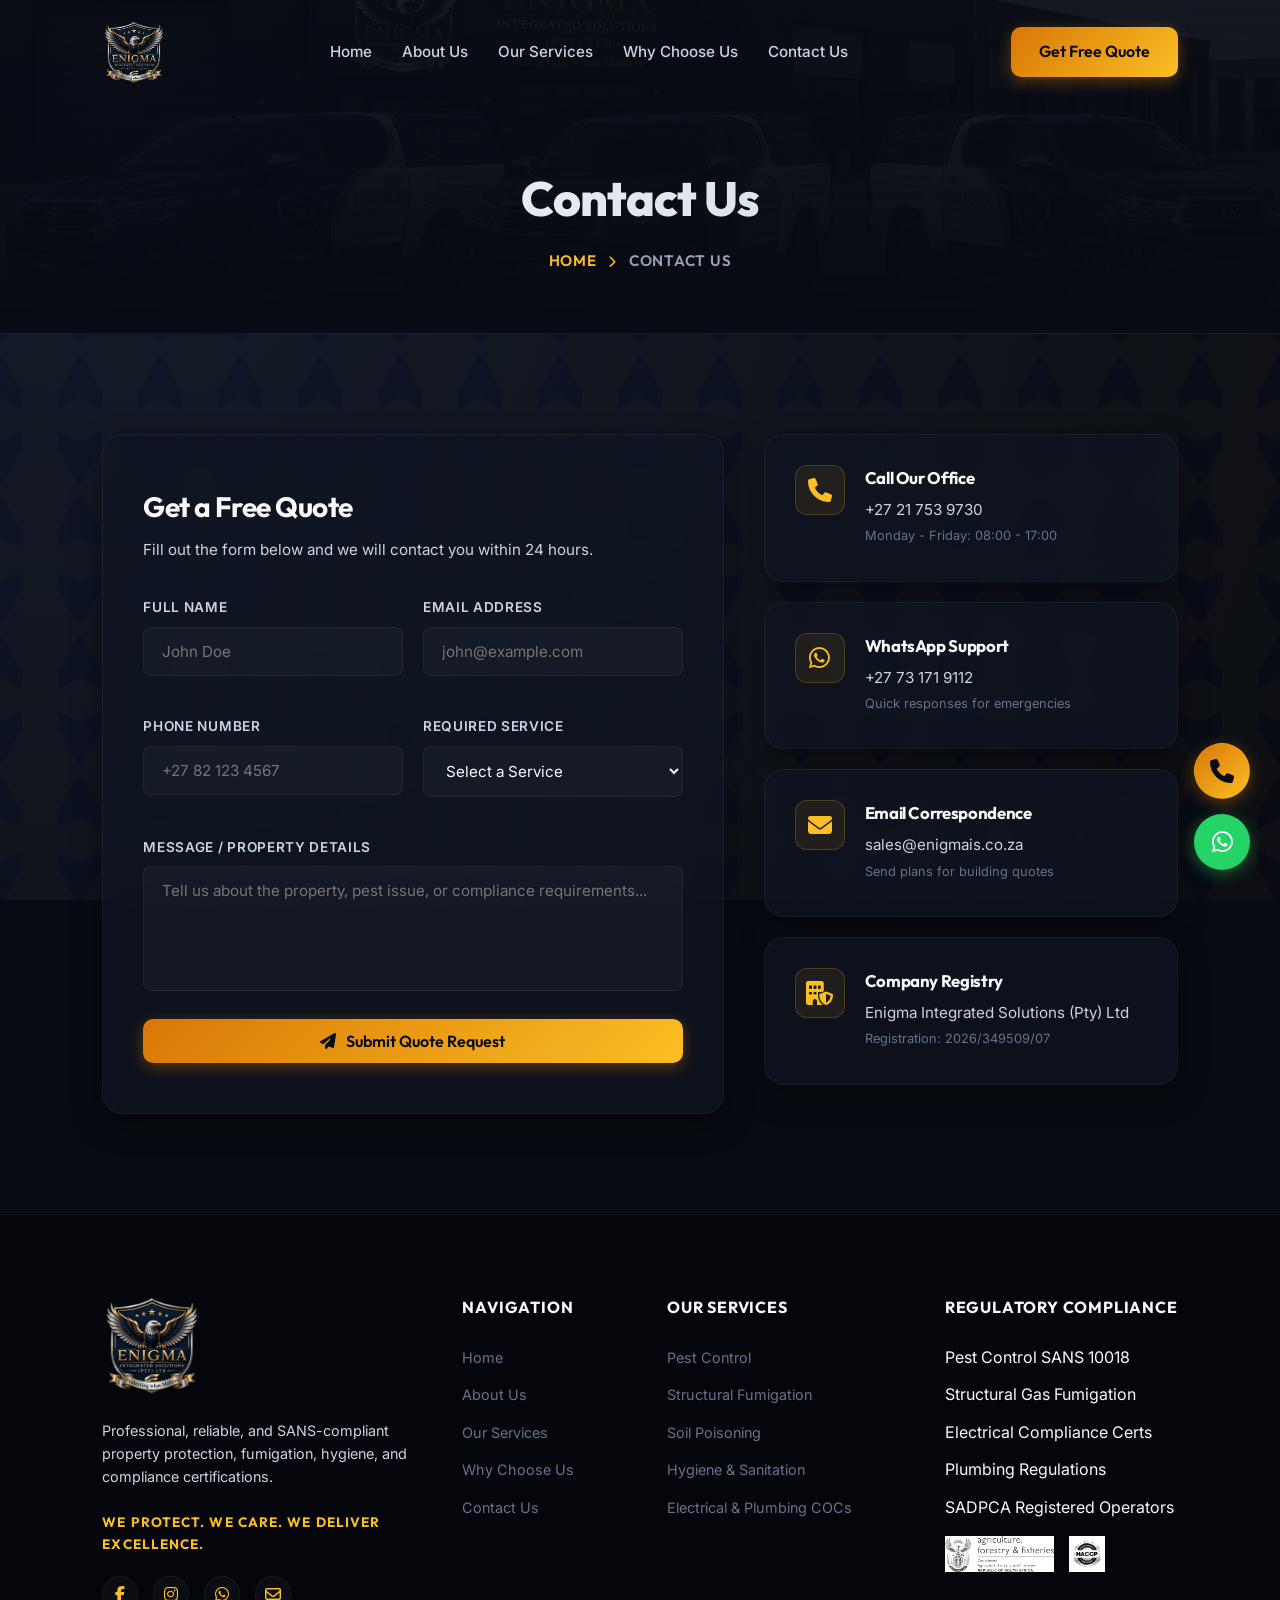
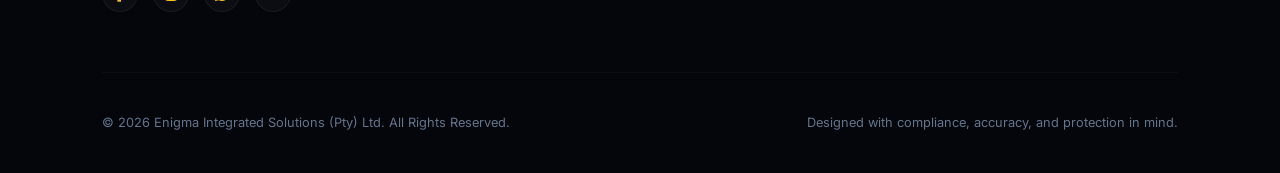
==== contact.html @ feeab195 "Initial commit - Enigma Integrated Solutions website with interactive pest simulation and visual imp" ====
<!DOCTYPE html>
<html lang="en">
<head>
    <meta charset="UTF-8">
    <meta name="viewport" content="width=device-width, initial-scale=1.0">
    <title>Contact Us | Enigma Integrated Solutions</title>
    <meta name="description" content="Get in touch with Enigma Integrated Solutions. Request a quote or book SANS-compliant inspections for pest control, soil poisoning, structural fumigation, or compliance certificates.">
    
    <!-- FontAwesome for Premium Icons -->
    <link rel="stylesheet" href="https://cdnjs.cloudflare.com/ajax/libs/font-awesome/6.4.0/css/all.min.css">
    
    <!-- Custom Style Sheet -->
    <link rel="stylesheet" href="style.css">
</head>
<body>
    <!-- Hexagonal Grid Overlay -->
    <div class="hex-bg"></div>

    <!-- Navigation Header -->
    <header>
        <div class="logo-container">
            <img src="logo.png" alt="Enigma Logo" class="logo-img">
        </div>
        <ul class="nav-links">
            <li><a href="index.html#hero">Home</a></li>
            <li><a href="index.html#about">About Us</a></li>
            <li><a href="services.html">Our Services</a></li>
            <li><a href="index.html#why-us">Why Choose Us</a></li>
            <li><a href="contact.html">Contact Us</a></li>
        </ul>
        <div class="header-cta">
            <a href="contact.html" class="btn btn-primary header-cta-btn">Get Free Quote</a>
            <div class="menu-toggle" id="menu-toggle">
                <span></span>
                <span></span>
                <span></span>
            </div>
        </div>
    </header>

    <!-- Mobile Navigation Drawer -->
    <div class="mobile-nav" id="mobile-nav">
        <div class="mobile-nav-close" id="mobile-nav-close">&times;</div>
        <ul class="mobile-nav-links">
            <li><a href="index.html#hero">Home</a></li>
            <li><a href="index.html#about">About Us</a></li>
            <li><a href="services.html">Our Services</a></li>
            <li><a href="index.html#why-us">Why Choose Us</a></li>
            <li><a href="contact.html">Contact Us</a></li>
            <li style="margin-top: 20px;"><a href="contact.html" class="btn btn-primary" style="display: block; text-align: center;">Get Free Quote</a></li>
        </ul>
    </div>

    <!-- Breadcrumb Banner -->
    <section class="breadcrumb-banner">
        <div class="breadcrumb-content">
            <h1>Contact Us</h1>
            <p>
                <a href="index.html#hero">Home</a> 
                <i class="fa-solid fa-chevron-right" style="font-size: 0.75rem; margin: 0 8px; color: var(--color-gold);"></i> 
                Contact Us
            </p>
        </div>
    </section>

    <!-- Contact & Quote Form Section -->
    <section class="section">
        <div class="contact-section-wrap">
            <!-- Left: Quote Request Form -->
            <div class="quote-form-card glass-panel">
                <div class="form-title">
                    <h3>Get a Free Quote</h3>
                    <p>Fill out the form below and we will contact you within 24 hours.</p>
                </div>
                
                <form id="quoteForm">
                    <div class="form-group-row">
                        <div class="form-group">
                            <label for="fullName">Full Name</label>
                            <input type="text" id="fullName" class="form-control" placeholder="John Doe" required>
                        </div>
                        <div class="form-group">
                            <label for="emailAddr">Email Address</label>
                            <input type="email" id="emailAddr" class="form-control" placeholder="john@example.com" required>
                        </div>
                    </div>
                    
                    <div class="form-group-row">
                        <div class="form-group">
                            <label for="phoneNum">Phone Number</label>
                            <input type="tel" id="phoneNum" class="form-control" placeholder="+27 82 123 4567" required>
                        </div>
                        <div class="form-group">
                            <label for="serviceSelect">Required Service</label>
                            <select id="serviceSelect" class="form-control" required>
                                <option value="" disabled selected>Select a Service</option>
                                <option value="Pest Control">Pest Control</option>
                                <option value="Structural Fumigation">Structural Fumigation</option>
                                <option value="Industrial Fogging">Industrial Fogging</option>
                                <option value="Beetle Inspection">Beetle Inspection / COC</option>
                                <option value="Soil Poisoning">Soil Poisoning</option>
                                <option value="Termite Control">Termite Control</option>
                                <option value="Electrical COC">Electrical COC Clearance</option>
                                <option value="Plumbing COC">Plumbing COC Clearance</option>
                                <option value="Hygiene & Sanitation">Hygiene & Sanitation</option>
                                <option value="Housekeeping">Housekeeping</option>
                            </select>
                        </div>
                    </div>
                    
                    <div class="form-group">
                        <label for="userMsg">Message / Property Details</label>
                        <textarea id="userMsg" class="form-control" rows="5" placeholder="Tell us about the property, pest issue, or compliance requirements..." required></textarea>
                    </div>
                    
                    <button type="submit" class="btn btn-primary" style="width: 100%;">
                        <i class="fa-solid fa-paper-plane"></i> Submit Quote Request
                    </button>
                    
                    <div class="submit-success-msg" id="successMsg">
                        <i class="fa-solid fa-circle-check"></i> Thank you! Your request has been successfully submitted. We'll contact you soon.
                    </div>
                </form>
            </div>
            
            <!-- Right: Contact Information Cards -->
            <div class="info-cards-wrap">
                <!-- Phone -->
                <div class="info-card glass-panel">
                    <div class="info-card-icon"><i class="fa-solid fa-phone"></i></div>
                    <div class="info-card-detail">
                        <h4>Call Our Office</h4>
                        <p><a href="tel:+27217539730">+27 21 753 9730</a></p>
                        <p class="company-detail">Monday - Friday: 08:00 - 17:00</p>
                    </div>
                </div>
                
                <!-- WhatsApp -->
                <div class="info-card glass-panel">
                    <div class="info-card-icon"><i class="fa-brands fa-whatsapp"></i></div>
                    <div class="info-card-detail">
                        <h4>WhatsApp Support</h4>
                        <p><a href="https://wa.me/27731719112" target="_blank">+27 73 171 9112</a></p>
                        <p class="company-detail">Quick responses for emergencies</p>
                    </div>
                </div>
                
                <!-- Email -->
                <div class="info-card glass-panel">
                    <div class="info-card-icon"><i class="fa-solid fa-envelope"></i></div>
                    <div class="info-card-detail">
                        <h4>Email Correspondence</h4>
                        <p><a href="mailto:sales@enigmais.co.za">sales@enigmais.co.za</a></p>
                        <p class="company-detail">Send plans for building quotes</p>
                    </div>
                </div>
                
                <!-- Business Info -->
                <div class="info-card glass-panel">
                    <div class="info-card-icon"><i class="fa-solid fa-building-shield"></i></div>
                    <div class="info-card-detail">
                        <h4>Company Registry</h4>
                        <p>Enigma Integrated Solutions (Pty) Ltd</p>
                        <p class="company-detail">Registration: 2026/349509/07</p>
                    </div>
                </div>
            </div>
        </div>
    </section>

    <!-- Footer -->
    <footer>
        <div class="footer-top">
            <div class="footer-brand">
                <div class="footer-logo-wrap logo-container" style="justify-content: flex-start; margin-bottom: 24px;">
                    <img src="logo.png" alt="Enigma Logo" class="logo-img" style="height: 100px;">
                </div>
                <p>Professional, reliable, and SANS-compliant property protection, fumigation, hygiene, and compliance certifications.</p>
                <div class="footer-slogan" style="margin-bottom: 20px;">WE PROTECT. WE CARE. WE DELIVER EXCELLENCE.</div>
                <div class="footer-socials" style="display: flex; gap: 15px;">
                    <a href="#" class="social-icon" style="width: 36px; height: 36px; border-radius: 50%; background: rgba(255,255,255,0.03); display: flex; align-items: center; justify-content: center; border: 1px solid var(--border-color); color: var(--color-gold);"><i class="fa-brands fa-facebook-f"></i></a>
                    <a href="#" class="social-icon" style="width: 36px; height: 36px; border-radius: 50%; background: rgba(255,255,255,0.03); display: flex; align-items: center; justify-content: center; border: 1px solid var(--border-color); color: var(--color-gold);"><i class="fa-brands fa-instagram"></i></a>
                    <a href="https://wa.me/27731719112" target="_blank" class="social-icon" style="width: 36px; height: 36px; border-radius: 50%; background: rgba(255,255,255,0.03); display: flex; align-items: center; justify-content: center; border: 1px solid var(--border-color); color: var(--color-gold);"><i class="fa-brands fa-whatsapp"></i></a>
                    <a href="mailto:sales@enigmais.co.za" class="social-icon" style="width: 36px; height: 36px; border-radius: 50%; background: rgba(255,255,255,0.03); display: flex; align-items: center; justify-content: center; border: 1px solid var(--border-color); color: var(--color-gold);"><i class="fa-regular fa-envelope"></i></a>
                </div>
            </div>
            
            <div class="footer-links-wrap" style="display: flex; gap: 50px; flex: 1.5; justify-content: space-between; flex-wrap: wrap;">
                <div class="footer-nav">
                    <h4>Navigation</h4>
                    <ul>
                        <li><a href="index.html#hero">Home</a></li>
                        <li><a href="index.html#about">About Us</a></li>
                        <li><a href="services.html">Our Services</a></li>
                        <li><a href="index.html#why-us">Why Choose Us</a></li>
                        <li><a href="contact.html">Contact Us</a></li>
                    </ul>
                </div>
                
                <div class="footer-nav">
                    <h4>Our Services</h4>
                    <ul>
                        <li><a href="services.html">Pest Control</a></li>
                        <li><a href="services.html">Structural Fumigation</a></li>
                        <li><a href="services.html">Soil Poisoning</a></li>
                        <li><a href="services.html">Hygiene & Sanitation</a></li>
                        <li><a href="services.html">Electrical & Plumbing COCs</a></li>
                    </ul>
                </div>

                <div class="footer-nav">
                    <h4>Regulatory Compliance</h4>
                    <ul>
                        <li>Pest Control SANS 10018</li>
                        <li>Structural Gas Fumigation</li>
                        <li>Electrical Compliance Certs</li>
                        <li>Plumbing Regulations</li>
                        <li>SADPCA Registered Operators</li>
                    </ul>
                    <div class="footer-badges" style="display: flex; gap: 15px; margin-top: 15px;">
                        <img src="badge2.jpeg" alt="DAFF Registered" style="height: 36px; width: auto; object-fit: contain; filter: grayscale(1) brightness(1.2); transition: var(--transition-smooth); cursor: pointer;" onmouseover="this.style.filter='none'" onmouseout="this.style.filter='grayscale(1) brightness(1.2)'" title="DAFF Registered Operators Check">
                        <img src="badg1.jpeg" alt="HACCP Certified" style="height: 36px; width: auto; object-fit: contain; filter: grayscale(1) brightness(1.2); transition: var(--transition-smooth); cursor: pointer;" onmouseover="this.style.filter='none'" onmouseout="this.style.filter='grayscale(1) brightness(1.2)'" title="HACCP Certified Compliance">
                    </div>
                </div>
            </div>
        </div>
        
        <div class="footer-bottom">
            <p>&copy; 2026 Enigma Integrated Solutions (Pty) Ltd. All Rights Reserved.</p>
            <p>Designed with compliance, accuracy, and protection in mind.</p>
        </div>
    </footer>

    <!-- Floating Quick Contact Buttons -->
    <div class="floating-actions">
        <a href="tel:+27217539730" class="float-btn float-call" data-tooltip="Call Our Office">
            <i class="fa-solid fa-phone"></i>
        </a>
        <a href="https://wa.me/27731719112" target="_blank" class="float-btn float-whatsapp" data-tooltip="Chat on WhatsApp">
            <i class="fa-brands fa-whatsapp"></i>
        </a>
    </div>

    <!-- Interactive JavaScript -->
    <script src="app.js"></script>
    <script>
        // Custom URL Service Parameter Parser for Contact Page Booking
        document.addEventListener('DOMContentLoaded', () => {
            const urlParams = new URLSearchParams(window.location.search);
            const serviceParam = urlParams.get('service');
            if (serviceParam) {
                const serviceSelect = document.getElementById('serviceSelect');
                if (serviceSelect) {
                    for (let option of serviceSelect.options) {
                        if (option.value.toLowerCase() === serviceParam.toLowerCase()) {
                            option.selected = true;
                            break;
                        }
                    }
                }
            }
        });
    </script>
</body>
</html>
---- style.css ----
@import url('https://fonts.googleapis.com/css2?family=Outfit:wght@300;400;500;600;700;800;900&family=Inter:wght@300;400;500;600;700&display=swap');

:root {
    --bg-primary: #080b13;
    --bg-secondary: #0f1422;
    --bg-card: rgba(15, 20, 34, 0.7);
    --bg-nav: rgba(8, 11, 19, 0.75);
    
    --color-gold-light: #fcd34d;
    --color-gold: #fbbf24;
    --color-gold-dark: #d97706;
    --color-gold-glow: rgba(251, 191, 36, 0.15);
    
    --color-silver: #94a3b8;
    --color-silver-light: #cbd5e1;
    --color-silver-dark: #475569;
    
    --text-primary: #f8fafc;
    --text-secondary: #cbd5e1;
    --text-muted: #64748b;
    
    --border-color: rgba(255, 255, 255, 0.05);
    --border-gold: rgba(251, 191, 36, 0.2);
    
    --font-heading: 'Outfit', sans-serif;
    --font-body: 'Inter', sans-serif;
    
    --transition-smooth: all 0.3s cubic-bezier(0.4, 0, 0.2, 1);
    --transition-bounce: all 0.5s cubic-bezier(0.175, 0.885, 0.32, 1.275);
}

/* Base Styles */
* {
    margin: 0;
    padding: 0;
    box-sizing: border-box;
    scroll-behavior: smooth;
}

body {
    background-color: var(--bg-primary);
    color: var(--text-primary);
    font-family: var(--font-body);
    line-height: 1.6;
    overflow-x: hidden;
    position: relative;
}

/* Background Gradients and Pattern Overlay */
body::before {
    content: "";
    position: fixed;
    top: 0;
    left: 0;
    width: 100vw;
    height: 100vh;
    background: 
        radial-gradient(circle at 10% 20%, rgba(15, 23, 42, 0.98) 0%, rgba(8, 11, 19, 1) 100%);
    z-index: -2;
    pointer-events: none;
}

.hex-bg {
    position: fixed;
    top: 0;
    left: 0;
    width: 100%;
    height: 100%;
    opacity: 0.025;
    background-image: 
        linear-gradient(30deg, var(--color-gold) 12%, transparent 12.5%, transparent 87%, var(--color-gold) 87.5%, var(--color-gold)),
        linear-gradient(150deg, var(--color-gold) 12%, transparent 12.5%, transparent 87%, var(--color-gold) 87.5%, var(--color-gold)),
        linear-gradient(270deg, var(--color-gold) 22%, transparent 22%, transparent 78%, var(--color-gold) 78%, var(--color-gold)),
        linear-gradient(60deg, var(--color-gold) 26%, transparent 26%, transparent 74%, var(--color-gold) 74%, var(--color-gold)),
        linear-gradient(120deg, var(--color-gold) 26%, transparent 26%, transparent 74%, var(--color-gold) 74%, var(--color-gold));
    background-size: 80px 140px;
    background-position: 0 0, 0 0, 40px 70px, 40px 70px, 40px 70px;
    z-index: -1;
    pointer-events: none;
}

h1, h2, h3, h4, h5, h6 {
    font-family: var(--font-heading);
    font-weight: 700;
    letter-spacing: -0.02em;
    color: var(--text-primary);
}

a {
    color: inherit;
    text-decoration: none;
    transition: var(--transition-smooth);
}

img {
    max-width: 100%;
    height: auto;
}

/* Glassmorphism Classes */
.glass-panel {
    background: var(--bg-card);
    backdrop-filter: blur(16px);
    -webkit-backdrop-filter: blur(16px);
    border: 1px solid var(--border-color);
    border-radius: 20px;
    box-shadow: 0 10px 30px rgba(0, 0, 0, 0.4);
    transition: var(--transition-smooth);
}

.glass-panel:hover {
    border-color: var(--border-gold);
    box-shadow: 0 15px 35px var(--color-gold-glow);
}

/* Buttons */
.btn {
    display: inline-flex;
    align-items: center;
    justify-content: center;
    padding: 12px 28px;
    font-family: var(--font-heading);
    font-size: 1rem;
    font-weight: 600;
    border-radius: 10px;
    transition: var(--transition-bounce);
    cursor: pointer;
    gap: 10px;
}

.btn-primary {
    background: linear-gradient(135deg, var(--color-gold-dark), var(--color-gold));
    color: #080b13;
    border: none;
    box-shadow: 0 4px 15px rgba(217, 119, 6, 0.4);
}

.btn-primary:hover {
    transform: translateY(-3px);
    box-shadow: 0 8px 25px rgba(217, 119, 6, 0.6);
}

.btn-secondary {
    background: rgba(255, 255, 255, 0.05);
    color: var(--text-primary);
    border: 1px solid var(--border-color);
}

.btn-secondary:hover {
    background: rgba(255, 255, 255, 0.1);
    border-color: var(--color-silver);
    transform: translateY(-3px);
}

.btn-whatsapp {
    background: #128c7e;
    color: #fff;
    border: none;
    box-shadow: 0 4px 15px rgba(18, 140, 126, 0.4);
}

.btn-whatsapp:hover {
    background: #075e54;
    transform: translateY(-3px);
    box-shadow: 0 8px 25px rgba(7, 94, 84, 0.6);
}

/* Navigation Header */
header {
    position: fixed;
    top: 0;
    left: 0;
    width: 100%;
    padding: 20px 8%;
    display: flex;
    justify-content: space-between;
    align-items: center;
    z-index: 1000;
    transition: var(--transition-smooth);
}

header.scrolled {
    padding: 12px 8%;
    background: var(--bg-nav);
    backdrop-filter: blur(20px);
    -webkit-backdrop-filter: blur(20px);
    border-bottom: 1px solid var(--border-color);
    box-shadow: 0 4px 20px rgba(0, 0, 0, 0.3);
}

.logo-container {
    display: flex;
    align-items: center;
    gap: 12px;
}

.logo-img {
    height: 64px;
    width: auto;
    object-fit: contain;
    transition: var(--transition-smooth);
}

header.scrolled .logo-img {
    height: 44px;
}

.logo-text {
    font-family: var(--font-heading);
    font-size: 1.3rem;
    font-weight: 800;
    letter-spacing: 0.05em;
    background: linear-gradient(135deg, var(--text-primary), var(--color-silver-light));
    -webkit-background-clip: text;
    -webkit-text-fill-color: transparent;
}

.nav-links {
    display: flex;
    align-items: center;
    list-style: none;
    gap: 30px;
}

.nav-links a {
    font-size: 0.95rem;
    font-weight: 500;
    color: var(--text-secondary);
    position: relative;
    padding: 6px 0;
}

.nav-links a::after {
    content: "";
    position: absolute;
    bottom: 0;
    left: 0;
    width: 0;
    height: 2px;
    background: linear-gradient(90deg, var(--color-gold-dark), var(--color-gold));
    transition: var(--transition-smooth);
}

.nav-links a:hover {
    color: var(--color-gold);
}

.nav-links a:hover::after {
    width: 100%;
}

.menu-toggle {
    display: none;
    flex-direction: column;
    gap: 6px;
    cursor: pointer;
}

.menu-toggle span {
    width: 28px;
    height: 3px;
    background-color: var(--text-primary);
    border-radius: 2px;
    transition: var(--transition-smooth);
}

/* Hero Section */
.hero {
    min-height: 100vh;
    padding: 140px 8% 80px;
    display: flex;
    align-items: center;
    justify-content: space-between;
    gap: 40px;
    position: relative;
    background: 
        linear-gradient(to right, rgba(8, 11, 19, 0.95) 45%, rgba(8, 11, 19, 0.6) 100%),
        url('WhatsApp Image 2026-05-30 at 12.38.09.jpeg') no-repeat center center;
    background-size: cover;
}

.hero-content {
    flex: 1.2;
    z-index: 10;
}

.hero-tag {
    display: inline-flex;
    align-items: center;
    gap: 8px;
    background: rgba(251, 191, 36, 0.08);
    border: 1px solid var(--border-gold);
    color: var(--color-gold);
    padding: 6px 16px;
    border-radius: 30px;
    font-size: 0.85rem;
    font-weight: 600;
    margin-bottom: 24px;
    text-transform: uppercase;
    letter-spacing: 0.05em;
}

.hero-title {
    font-size: 4rem;
    font-weight: 900;
    line-height: 1.1;
    margin-bottom: 10px;
    background: linear-gradient(135deg, var(--text-primary) 50%, var(--color-silver-light) 100%);
    -webkit-background-clip: text;
    -webkit-text-fill-color: transparent;
}

.hero-subtitle {
    font-size: 1.8rem;
    color: var(--color-gold);
    font-weight: 700;
    letter-spacing: 0.1em;
    margin-bottom: 24px;
}

.hero-desc {
    font-size: 1.15rem;
    color: var(--text-secondary);
    max-width: 600px;
    margin-bottom: 40px;
}

.hero-btns {
    display: flex;
    gap: 20px;
    flex-wrap: wrap;
}

.hero-badge-container {
    flex: 0.8;
    display: flex;
    justify-content: center;
    align-items: center;
    position: relative;
}

.shield-logo-wrap {
    position: relative;
    padding: 30px;
    border-radius: 50%;
    background: radial-gradient(circle, rgba(251, 191, 36, 0.05) 0%, transparent 70%);
}

.shield-logo-big {
    width: 320px;
    height: 320px;
    object-fit: contain;
    filter: drop-shadow(0 15px 40px rgba(0, 0, 0, 0.6)) drop-shadow(0 5px 15px var(--color-gold-glow));
    animation: float 6s ease-in-out infinite;
}

@keyframes float {
    0%, 100% { transform: translateY(0); }
    50% { transform: translateY(-15px); }
}

/* Trust Badges Bar */
.trust-badges {
    background: var(--bg-secondary);
    border-top: 1px solid var(--border-color);
    border-bottom: 1px solid var(--border-color);
    padding: 30px 8%;
    display: grid;
    grid-template-columns: repeat(4, 1fr);
    gap: 30px;
}

.badge-item {
    display: flex;
    align-items: center;
    gap: 16px;
}

.badge-icon {
    font-size: 1.8rem;
    color: var(--color-gold);
    background: rgba(251, 191, 36, 0.08);
    width: 54px;
    height: 54px;
    display: flex;
    align-items: center;
    justify-content: center;
    border-radius: 12px;
    border: 1px solid var(--border-gold);
}

.badge-info h4 {
    font-size: 0.95rem;
    font-weight: 700;
    margin-bottom: 2px;
}

.badge-info p {
    font-size: 0.8rem;
    color: var(--text-muted);
}

/* Section Common Styles */
.section {
    padding: 100px 8%;
    position: relative;
}

.section-alt {
    background-color: var(--bg-secondary);
}

.section-header {
    text-align: center;
    max-width: 700px;
    margin: 0 auto 60px;
}

.section-tag {
    color: var(--color-gold);
    font-size: 0.85rem;
    font-weight: 700;
    text-transform: uppercase;
    letter-spacing: 0.15em;
    margin-bottom: 16px;
    display: block;
}

.section-title {
    font-size: 2.5rem;
    margin-bottom: 20px;
}

.section-desc {
    color: var(--text-secondary);
    font-size: 1.05rem;
}

/* Services Grid */
.services-grid {
    display: grid;
    grid-template-columns: repeat(auto-fill, minmax(320px, 1fr));
    gap: 30px;
}

.service-card {
    padding: 35px 30px;
    position: relative;
    overflow: hidden;
}

.service-card::before {
    content: "";
    position: absolute;
    top: 0;
    left: 0;
    width: 4px;
    height: 100%;
    background: linear-gradient(to bottom, var(--color-gold-dark), var(--color-gold));
    border-radius: 2px;
    opacity: 0;
    transition: var(--transition-smooth);
}

.service-card:hover::before {
    opacity: 1;
}

.service-icon-wrap {
    margin-bottom: 24px;
    position: relative;
}

.service-icon {
    width: 64px;
    height: 64px;
    background: rgba(255, 255, 255, 0.02);
    border: 1px solid var(--border-color);
    border-radius: 14px;
    display: flex;
    align-items: center;
    justify-content: center;
    font-size: 2rem;
    color: var(--color-gold);
    transition: var(--transition-smooth);
}

.service-card:hover .service-icon {
    background: rgba(251, 191, 36, 0.08);
    border-color: var(--border-gold);
    color: var(--color-gold-light);
    transform: scale(1.05);
}

.service-card h3 {
    font-size: 1.25rem;
    margin-bottom: 14px;
    font-weight: 700;
}

.service-card p {
    color: var(--text-secondary);
    font-size: 0.92rem;
    line-height: 1.6;
}

/* Gallery Section */
.gallery-grid {
    display: grid;
    grid-template-columns: repeat(auto-fill, minmax(280px, 1fr));
    gap: 20px;
}

.gallery-item {
    position: relative;
    border-radius: 16px;
    overflow: hidden;
    aspect-ratio: 1 / 1;
    border: 1px solid var(--border-color);
    cursor: pointer;
    box-shadow: 0 4px 15px rgba(0, 0, 0, 0.2);
}

.gallery-item img {
    width: 100%;
    height: 100%;
    object-fit: cover;
    transition: var(--transition-bounce);
}

.gallery-overlay {
    position: absolute;
    top: 0;
    left: 0;
    width: 100%;
    height: 100%;
    background: linear-gradient(to top, rgba(8, 11, 19, 0.95) 0%, rgba(8, 11, 19, 0.4) 100%);
    opacity: 0;
    display: flex;
    flex-direction: column;
    justify-content: flex-end;
    padding: 24px;
    transition: var(--transition-smooth);
}

.gallery-item:hover img {
    transform: scale(1.08);
}

.gallery-item:hover .gallery-overlay {
    opacity: 1;
}

.gallery-zoom-icon {
    position: absolute;
    top: 20px;
    right: 20px;
    width: 40px;
    height: 40px;
    background: var(--color-gold);
    color: #080b13;
    border-radius: 50%;
    display: flex;
    align-items: center;
    justify-content: center;
    font-weight: bold;
    font-size: 1.2rem;
    opacity: 0;
    transform: scale(0.8);
    transition: var(--transition-bounce);
}

.gallery-item:hover .gallery-zoom-icon {
    opacity: 1;
    transform: scale(1);
}

.gallery-overlay h4 {
    font-size: 1.05rem;
    font-weight: 700;
    color: var(--text-primary);
    margin-bottom: 4px;
}

.gallery-overlay p {
    font-size: 0.8rem;
    color: var(--color-gold);
    text-transform: uppercase;
    letter-spacing: 0.05em;
    font-weight: 600;
}

/* Lightbox Modal */
.lightbox {
    position: fixed;
    top: 0;
    left: 0;
    width: 100%;
    height: 100%;
    background: rgba(8, 11, 19, 0.98);
    z-index: 2000;
    opacity: 0;
    pointer-events: none;
    display: flex;
    align-items: center;
    justify-content: center;
    transition: var(--transition-smooth);
    padding: 40px;
}

.lightbox.active {
    opacity: 1;
    pointer-events: auto;
}

.lightbox-content-wrap {
    position: relative;
    max-width: 900px;
    max-height: 80%;
    display: flex;
    flex-direction: column;
    align-items: center;
}

.lightbox-img {
    max-width: 100%;
    max-height: 70vh;
    border-radius: 12px;
    box-shadow: 0 10px 40px rgba(0,0,0,0.8);
    border: 1px solid rgba(255, 255, 255, 0.1);
}

.lightbox-caption {
    font-family: var(--font-heading);
    font-size: 1.2rem;
    color: var(--text-primary);
    margin-top: 20px;
    text-align: center;
    font-weight: 600;
}

.lightbox-close {
    position: absolute;
    top: -40px;
    right: 0;
    background: none;
    border: none;
    color: var(--text-primary);
    font-size: 2rem;
    cursor: pointer;
    transition: var(--transition-smooth);
}

.lightbox-close:hover {
    color: var(--color-gold);
}

/* Why Choose Us & Operational Strengths */
.why-us {
    display: flex;
    align-items: center;
    gap: 60px;
}

.why-us-content {
    flex: 1.1;
}

.why-us-list {
    margin-top: 30px;
    display: flex;
    flex-direction: column;
    gap: 24px;
}

.why-us-item {
    display: flex;
    gap: 20px;
}

.why-us-num {
    font-family: var(--font-heading);
    font-size: 1.3rem;
    font-weight: 800;
    color: var(--color-gold);
    width: 44px;
    height: 44px;
    border: 1px solid var(--border-gold);
    border-radius: 50%;
    display: flex;
    align-items: center;
    justify-content: center;
    flex-shrink: 0;
    background: rgba(251, 191, 36, 0.05);
}

.why-us-item h4 {
    font-size: 1.15rem;
    margin-bottom: 6px;
}

.why-us-item p {
    font-size: 0.92rem;
    color: var(--text-secondary);
}

.why-us-graphic {
    flex: 0.9;
    position: relative;
    border-radius: 24px;
    overflow: hidden;
    border: 1px solid var(--border-color);
    box-shadow: 0 15px 40px rgba(0, 0, 0, 0.5);
    aspect-ratio: 4/3;
}

.why-us-graphic img {
    width: 100%;
    height: 100%;
    object-fit: cover;
}

.why-us-overlay-badge {
    position: absolute;
    bottom: 30px;
    left: 30px;
    padding: 20px 24px;
}

.why-us-overlay-badge h3 {
    font-size: 2rem;
    color: var(--color-gold);
    line-height: 1;
    margin-bottom: 4px;
}

.why-us-overlay-badge p {
    font-size: 0.8rem;
    text-transform: uppercase;
    letter-spacing: 0.1em;
    font-weight: 700;
    color: var(--text-primary);
}

/* Contact & Quote Form Section */
.contact-section-wrap {
    display: grid;
    grid-template-columns: 1.2fr 0.8fr;
    gap: 40px;
}

.quote-form-card {
    padding: 50px 40px;
}

.form-title h3 {
    font-size: 1.75rem;
    margin-bottom: 8px;
}

.form-title p {
    color: var(--text-secondary);
    font-size: 0.95rem;
    margin-bottom: 35px;
}

.form-group-row {
    display: grid;
    grid-template-columns: 1fr 1fr;
    gap: 20px;
    margin-bottom: 20px;
}

.form-group {
    margin-bottom: 20px;
}

.form-group label {
    display: block;
    font-size: 0.85rem;
    font-weight: 600;
    margin-bottom: 8px;
    color: var(--text-secondary);
    text-transform: uppercase;
    letter-spacing: 0.05em;
}

.form-control {
    width: 100%;
    background: rgba(255, 255, 255, 0.03);
    border: 1px solid var(--border-color);
    border-radius: 8px;
    padding: 14px 18px;
    color: var(--text-primary);
    font-family: var(--font-body);
    font-size: 0.95rem;
    transition: var(--transition-smooth);
}

select.form-control option {
    background-color: #0f1422;
    color: #f8fafc;
}

.form-control:focus {
    outline: none;
    border-color: var(--color-gold);
    background: rgba(255, 255, 255, 0.05);
    box-shadow: 0 0 15px rgba(251, 191, 36, 0.1);
}

textarea.form-control {
    resize: none;
}

.info-cards-wrap {
    display: flex;
    flex-direction: column;
    gap: 20px;
}

.info-card {
    padding: 30px;
    display: flex;
    align-items: flex-start;
    gap: 20px;
}

.info-card-icon {
    font-size: 1.5rem;
    color: var(--color-gold);
    background: rgba(251, 191, 36, 0.08);
    width: 50px;
    height: 50px;
    border-radius: 12px;
    display: flex;
    align-items: center;
    justify-content: center;
    border: 1px solid var(--border-gold);
    flex-shrink: 0;
}

.info-card-detail h4 {
    font-size: 1.05rem;
    font-weight: 700;
    margin-bottom: 6px;
    color: var(--text-primary);
}

.info-card-detail p {
    font-size: 0.95rem;
    color: var(--text-secondary);
    margin-bottom: 4px;
}

.info-card-detail .company-detail {
    font-size: 0.8rem;
    color: var(--text-muted);
}

.submit-success-msg {
    margin-top: 20px;
    padding: 12px;
    border-radius: 8px;
    background: rgba(16, 185, 129, 0.1);
    border: 1px solid rgba(16, 185, 129, 0.2);
    color: #34d399;
    font-size: 0.9rem;
    display: none;
    text-align: center;
}

/* Footer styling */
footer {
    background-color: #04060b;
    padding: 80px 8% 40px;
    border-top: 1px solid var(--border-color);
}

.footer-top {
    display: flex;
    justify-content: space-between;
    align-items: flex-start;
    flex-wrap: wrap;
    gap: 40px;
    margin-bottom: 60px;
}

.footer-brand {
    max-width: 320px;
}

.footer-logo-wrap {
    margin-bottom: 20px;
}

.footer-logo-wrap .logo-text {
    font-size: 1.5rem;
}

.footer-brand p {
    font-size: 0.9rem;
    color: var(--text-secondary);
    margin-bottom: 24px;
}

.footer-slogan {
    font-family: var(--font-heading);
    font-size: 0.85rem;
    font-weight: 700;
    letter-spacing: 0.08em;
    color: var(--color-gold);
    text-transform: uppercase;
}

.footer-links-wrap {
    display: flex;
    gap: 80px;
}

.footer-nav h4 {
    font-size: 1rem;
    text-transform: uppercase;
    letter-spacing: 0.05em;
    margin-bottom: 24px;
    color: var(--text-primary);
}

.footer-nav ul {
    list-style: none;
    display: flex;
    flex-direction: column;
    gap: 12px;
}

.footer-nav a {
    font-size: 0.9rem;
    color: var(--text-muted);
}

.footer-nav a:hover {
    color: var(--color-gold);
}

.footer-bottom {
    display: flex;
    justify-content: space-between;
    align-items: center;
    border-top: 1px solid rgba(255, 255, 255, 0.03);
    padding-top: 40px;
    flex-wrap: wrap;
    gap: 20px;
}

.footer-bottom p {
    font-size: 0.8rem;
    color: var(--text-muted);
}

/* Mobile Nav Styles */
.mobile-nav {
    position: fixed;
    top: 0;
    right: -100%;
    width: 280px;
    height: 100vh;
    background: var(--bg-secondary);
    z-index: 1001;
    padding: 80px 40px;
    box-shadow: -10px 0 30px rgba(0, 0, 0, 0.5);
    border-left: 1px solid var(--border-color);
    display: flex;
    flex-direction: column;
    gap: 40px;
    transition: var(--transition-bounce);
}

.mobile-nav.active {
    right: 0;
}

.mobile-nav-close {
    position: absolute;
    top: 30px;
    right: 40px;
    font-size: 2rem;
    cursor: pointer;
    color: var(--text-primary);
}

.mobile-nav-links {
    list-style: none;
    display: flex;
    flex-direction: column;
    gap: 25px;
}

.mobile-nav-links a {
    font-family: var(--font-heading);
    font-size: 1.2rem;
    font-weight: 600;
}

/* Media Queries */
@media (max-width: 1024px) {
    header, .hero, .section, footer {
        padding-left: 5%;
        padding-right: 5%;
    }
    
    .hero-title {
        font-size: 3rem;
    }
    
    .why-us {
        flex-direction: column-reverse;
        gap: 40px;
    }
    
    .why-us-graphic {
        width: 100%;
        max-width: 600px;
    }
}

@media (max-width: 768px) {
    .menu-toggle {
        display: flex;
    }
    
    .nav-links, .header-cta-btn {
        display: none;
    }
    
    .hero {
        flex-direction: column;
        padding-top: 120px;
        text-align: center;
    }
    
    .hero-content {
        display: flex;
        flex-direction: column;
        align-items: center;
    }
    
    .hero-title {
        font-size: 2.8rem;
    }
    
    .hero-btns {
        justify-content: center;
    }
    
    .hero-badge-container {
        margin-top: 40px;
    }
    
    .shield-logo-big {
        width: 240px;
        height: 240px;
    }
    
    .trust-badges {
        grid-template-columns: repeat(2, 1fr);
        gap: 20px;
    }
    
    .contact-section-wrap {
        grid-template-columns: 1fr;
    }
    
    .quote-form-card {
        padding: 30px 20px;
    }
    
    .form-group-row {
        grid-template-columns: 1fr;
        gap: 0;
    }
    
    .footer-top {
        flex-direction: column;
        gap: 30px;
    }
    
    .footer-links-wrap {
        width: 100%;
        justify-content: space-between;
        gap: 20px;
    }
}

@media (max-width: 480px) {
    .trust-badges {
        grid-template-columns: 1fr;
    }
    
    .hero-btns {
        flex-direction: column;
        width: 100%;
    }
    
    .hero-btns .btn {
        width: 100%;
    }
    
    .footer-links-wrap {
        flex-direction: column;
        gap: 30px;
    }
}

/* Social Icon Hover Glow */
.social-icon {
    transition: var(--transition-bounce);
}
.social-icon:hover {
    background: var(--color-gold-glow) !important;
    border-color: var(--color-gold) !important;
    transform: translateY(-3px);
    box-shadow: 0 4px 12px var(--color-gold-glow);
}

/* Breadcrumb Banner Styles */
.breadcrumb-banner {
    padding: 160px 8% 60px;
    background: 
        linear-gradient(to bottom, rgba(8, 11, 19, 0.92) 0%, rgba(8, 11, 19, 1) 100%),
        url('WhatsApp Image 2026-05-30 at 12.38.09.jpeg') no-repeat center center;
    background-size: cover;
    border-bottom: 1px solid var(--border-color);
    text-align: center;
    position: relative;
    z-index: 1;
}

.breadcrumb-banner::before {
    content: "";
    position: absolute;
    top: 0;
    left: 0;
    width: 100%;
    height: 100%;
    background-image: 
        radial-gradient(circle at 10% 20%, rgba(15, 23, 42, 0.05) 0%, transparent 100%);
    z-index: -1;
    pointer-events: none;
}

.breadcrumb-content h1 {
    font-size: 3rem;
    font-weight: 800;
    letter-spacing: -0.02em;
    margin-bottom: 12px;
    background: linear-gradient(135deg, var(--text-primary), var(--color-silver-light));
    -webkit-background-clip: text;
    -webkit-text-fill-color: transparent;
}

.breadcrumb-content p {
    font-family: var(--font-heading);
    font-size: 0.95rem;
    color: var(--color-silver);
    font-weight: 600;
    letter-spacing: 0.05em;
    text-transform: uppercase;
}

.breadcrumb-content a {
    color: var(--color-gold);
}

.breadcrumb-content a:hover {
    color: var(--color-gold-light);
}

/* Floating Action Buttons */
.floating-actions {
    position: fixed;
    bottom: 30px;
    right: 30px;
    display: flex;
    flex-direction: column;
    gap: 15px;
    z-index: 1999;
}

.float-btn {
    width: 56px;
    height: 56px;
    border-radius: 50%;
    display: flex;
    align-items: center;
    justify-content: center;
    color: #fff;
    font-size: 1.5rem;
    box-shadow: 0 4px 15px rgba(0, 0, 0, 0.5);
    transition: var(--transition-bounce);
    cursor: pointer;
    border: 1px solid rgba(255, 255, 255, 0.1);
}

.float-btn:hover {
    transform: scale(1.1) translateY(-3px);
}

.float-whatsapp {
    background-color: #25d366;
    box-shadow: 0 4px 15px rgba(37, 211, 102, 0.4);
    border-color: rgba(37, 211, 102, 0.2);
}

.float-whatsapp:hover {
    box-shadow: 0 8px 25px rgba(37, 211, 102, 0.6);
}

.float-call {
    background: linear-gradient(135deg, var(--color-gold-dark), var(--color-gold));
    color: #080b13;
    box-shadow: 0 4px 15px rgba(217, 119, 6, 0.4);
    border-color: rgba(251, 191, 36, 0.2);
}

.float-call:hover {
    box-shadow: 0 8px 25px rgba(217, 119, 6, 0.6);
}

/* Service Detail Page Grid Layout */
.service-detail-section {
    padding: 80px 8%;
}

.service-detail-block {
    display: flex;
    align-items: center;
    gap: 60px;
    margin-bottom: 80px;
}

.service-detail-block:nth-child(even) {
    flex-direction: row-reverse;
}

.service-detail-block:last-child {
    margin-bottom: 0;
}

.service-detail-content {
    flex: 1.1;
}

.service-detail-content h3 {
    font-size: 1.8rem;
    color: var(--color-gold);
    margin-bottom: 15px;
    display: flex;
    align-items: center;
    gap: 15px;
}

.service-detail-content p {
    color: var(--text-secondary);
    font-size: 1rem;
    line-height: 1.7;
    margin-bottom: 20px;
}

.service-detail-img-wrap {
    flex: 0.9;
    position: relative;
    border-radius: 20px;
    overflow: hidden;
    border: 1px solid var(--border-color);
    box-shadow: 0 10px 30px rgba(0, 0, 0, 0.4);
    aspect-ratio: 4/3;
}

.service-detail-img-wrap img {
    width: 100%;
    height: 100%;
    object-fit: cover;
}

/* --- Pest Simulation Styles --- */
.pest {
    position: fixed;
    z-index: 999999;
    pointer-events: auto;
    cursor: pointer;
    user-select: none;
    -webkit-user-drag: none;
    transition: opacity 0.5s ease;
    object-fit: contain;
}

.pest.cockroach-type {
    width: 48px;
    height: 48px;
}

.pest.rat-type {
    width: 80px;
    height: 60px;
}

.pest.flipped {
    pointer-events: none;
    animation: splatFall 1.5s ease-in forwards;
}

.pest.splatted {
    pointer-events: none;
    animation: splatFade 0.8s ease-out forwards;
}

@keyframes splatFall {
    0% {
        transform: rotate(var(--rot)) scaleY(-1);
        opacity: 1;
    }
    30% {
        transform: rotate(var(--rot)) scaleY(-1) translateY(10px);
        opacity: 1;
    }
    100% {
        transform: rotate(var(--rot)) scaleY(-1) translateY(120vh);
        opacity: 0;
    }
}

@keyframes splatFade {
    0% {
        transform: rotate(var(--rot)) scale(1.1);
        opacity: 1;
    }
    100% {
        transform: rotate(var(--rot)) scale(0.4);
        opacity: 0;
    }
}

/* Floating Bug Simulation Button */
.float-bug {
    background: linear-gradient(135deg, #f59e0b, #d97706);
    color: #080b13;
    border-color: rgba(245, 158, 11, 0.3);
    box-shadow: 0 4px 15px rgba(217, 119, 6, 0.4);
}

.float-bug.active {
    background: #ef4444;
    color: #fff;
    border-color: rgba(239, 68, 68, 0.4);
    box-shadow: 0 4px 15px rgba(239, 68, 68, 0.4);
    animation: pulse 1.5s infinite;
}

.float-fumigate {
    background: linear-gradient(135deg, #10b981, #059669);
    color: #fff;
    border-color: rgba(16, 185, 129, 0.3);
    box-shadow: 0 4px 15px rgba(16, 185, 129, 0.4);
    transform: scale(0);
    opacity: 0;
    height: 0;
    width: 0;
    margin: 0;
    pointer-events: none;
    overflow: hidden;
    transition: transform 0.3s cubic-bezier(0.175, 0.885, 0.32, 1.275), opacity 0.3s ease, height 0.3s ease, width 0.3s ease, margin 0.3s ease;
}

.float-fumigate.visible {
    transform: scale(1);
    opacity: 1;
    height: 56px;
    width: 56px;
    pointer-events: auto;
}

/* Fumigation Smoke Fog Overlay */
.fumigation-overlay {
    position: fixed;
    top: 0;
    left: 0;
    width: 100vw;
    height: 100vh;
    z-index: 999998;
    pointer-events: none;
    opacity: 0;
    background: radial-gradient(circle, rgba(16, 185, 129, 0.2) 0%, rgba(5, 150, 105, 0.3) 60%, rgba(6, 78, 59, 0.6) 100%);
    backdrop-filter: blur(0px);
    transition: opacity 0.6s ease, backdrop-filter 0.6s ease;
}

.fumigation-overlay.active {
    opacity: 1;
    backdrop-filter: blur(2px);
}

.fumigation-smoke {
    position: absolute;
    width: 200%;
    height: 200%;
    top: -50%;
    left: -50%;
    background: radial-gradient(circle, rgba(255, 255, 255, 0.1) 10%, transparent 60%);
    opacity: 0;
    transform: scale(0.5);
    pointer-events: none;
}

.fumigation-overlay.active .fumigation-smoke {
    animation: smokeBlow 2.5s ease-out forwards;
}

@keyframes smokeBlow {
    0% {
        opacity: 0;
        transform: scale(0.5) translate(-10%, -10%);
    }
    30% {
        opacity: 0.7;
    }
    100% {
        opacity: 0;
        transform: scale(1.4) translate(10%, 10%);
    }
}

@keyframes pulse {
    0% {
        box-shadow: 0 0 0 0 rgba(239, 68, 68, 0.5);
    }
    70% {
        box-shadow: 0 0 0 15px rgba(239, 68, 68, 0);
    }
    100% {
        box-shadow: 0 0 0 0 rgba(239, 68, 68, 0);
    }
}

/* Tooltip style for custom demo buttons */
.float-btn::before {
    content: attr(data-tooltip);
    position: absolute;
    right: 70px;
    background: #0f1422;
    color: #f8fafc;
    font-family: var(--font-heading);
    font-size: 0.8rem;
    font-weight: 600;
    padding: 6px 12px;
    border-radius: 6px;
    border: 1px solid var(--border-color);
    white-space: nowrap;
    opacity: 0;
    pointer-events: none;
    transform: translateX(10px);
    transition: var(--transition-smooth);
}

.float-btn:hover::before {
    opacity: 1;
    transform: translateX(0);
}

/* Ensure select dropdown options have a dark background and white text across all browsers */
select option {
    background-color: #0f1422 !important;
    color: #f8fafc !important;
}
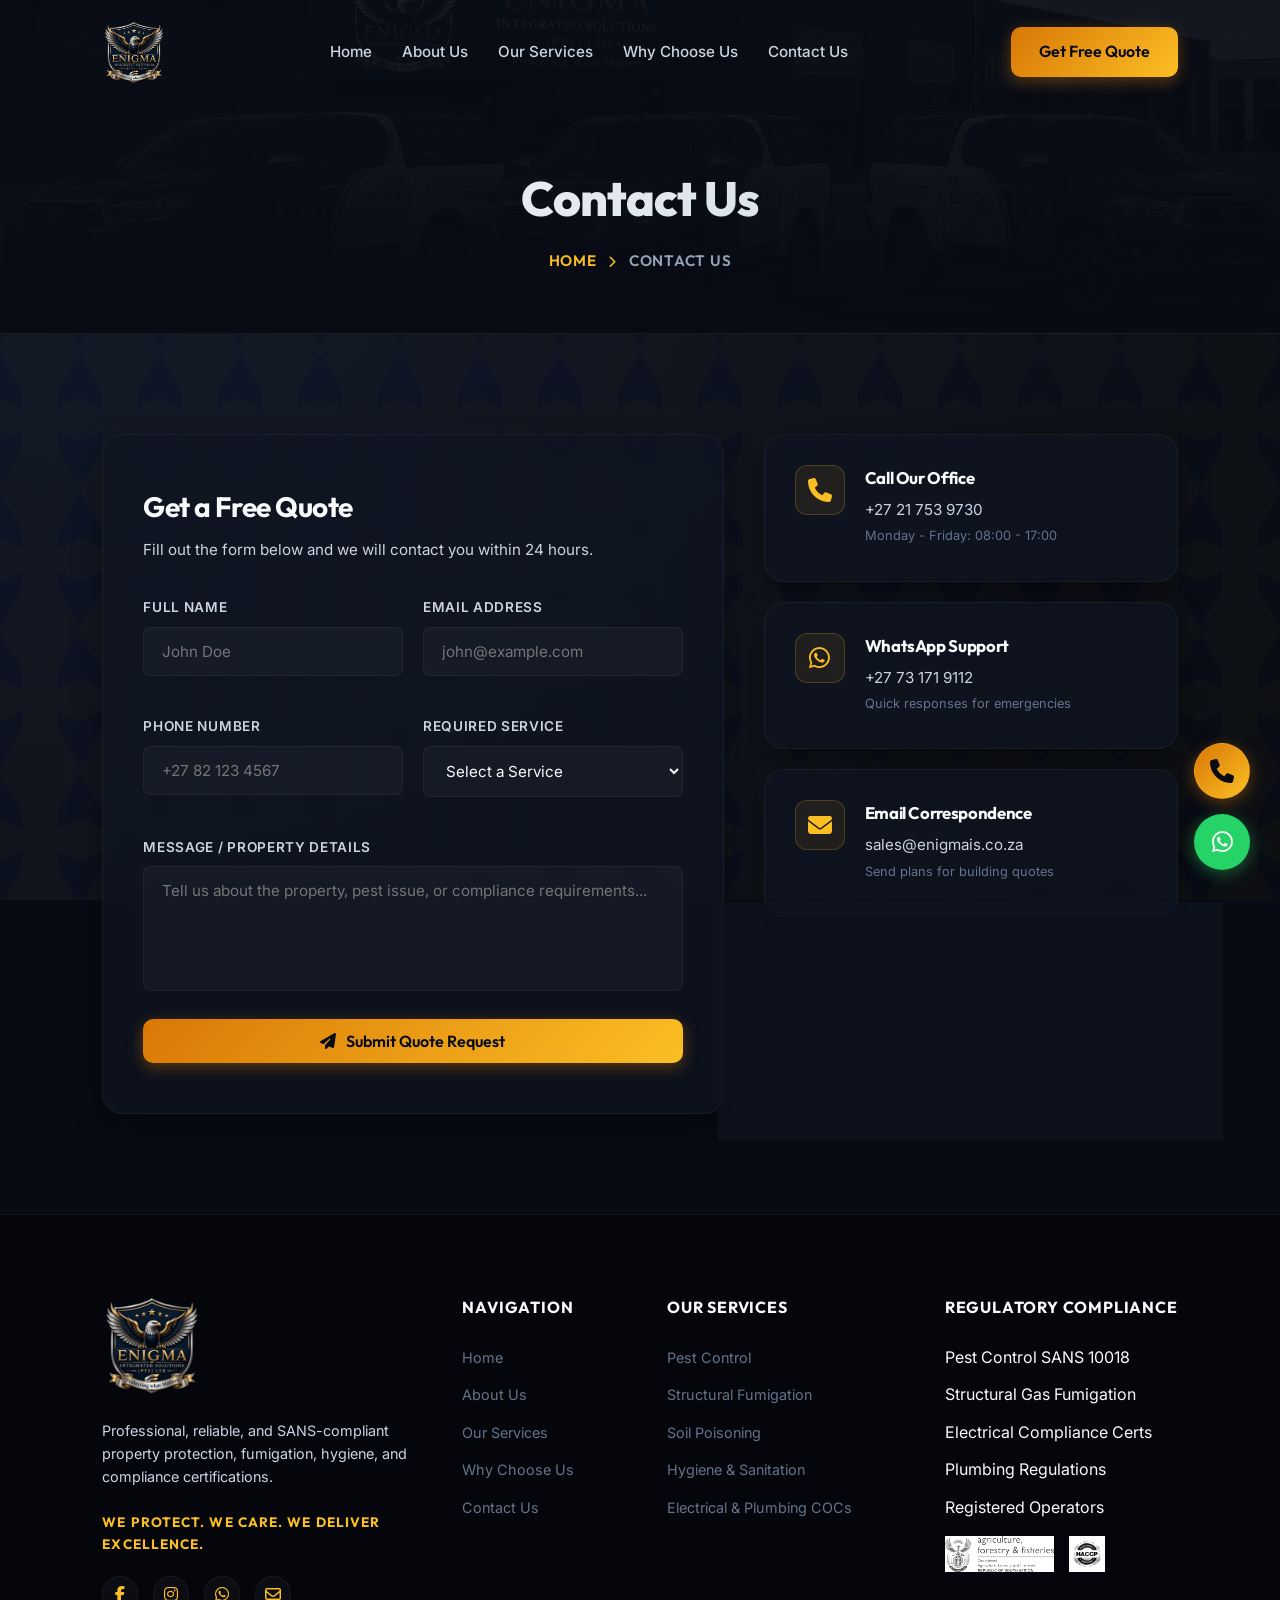
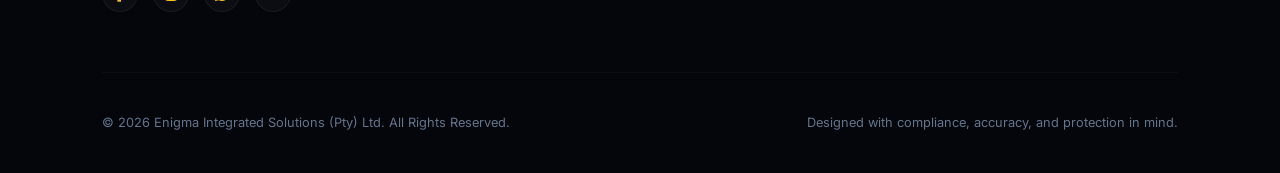
==== commit c8bee603: "content: update why choose us copy and footer registered operators text" ====
--- a/contact.html
+++ b/contact.html
@@ -215,7 +215,7 @@
                         <li>Structural Gas Fumigation</li>
                         <li>Electrical Compliance Certs</li>
                         <li>Plumbing Regulations</li>
-                        <li>SADPCA Registered Operators</li>
+                        <li>Registered Operators</li>
                     </ul>
                     <div class="footer-badges" style="display: flex; gap: 15px; margin-top: 15px;">
                         <img src="badge2.jpeg" alt="DAFF Registered" style="height: 36px; width: auto; object-fit: contain; filter: grayscale(1) brightness(1.2); transition: var(--transition-smooth); cursor: pointer;" onmouseover="this.style.filter='none'" onmouseout="this.style.filter='grayscale(1) brightness(1.2)'" title="DAFF Registered Operators Check">
--- a/style.css
+++ b/style.css
@@ -1088,6 +1088,31 @@
         width: 100%;
         justify-content: space-between;
         gap: 20px;
+    }
+    
+    /* Mobile Services Details Layout Overrides */
+    .service-detail-section {
+        padding: 50px 6%;
+    }
+    
+    .service-detail-block,
+    .service-detail-block:nth-child(even) {
+        flex-direction: column !important;
+        gap: 35px;
+        margin-bottom: 60px;
+        align-items: stretch;
+    }
+    
+    .service-detail-content {
+        width: 100% !important;
+        flex: none !important;
+    }
+    
+    .service-detail-img-wrap {
+        width: 100% !important;
+        flex: none !important;
+        aspect-ratio: 16/10;
+        height: auto;
     }
 }
 
